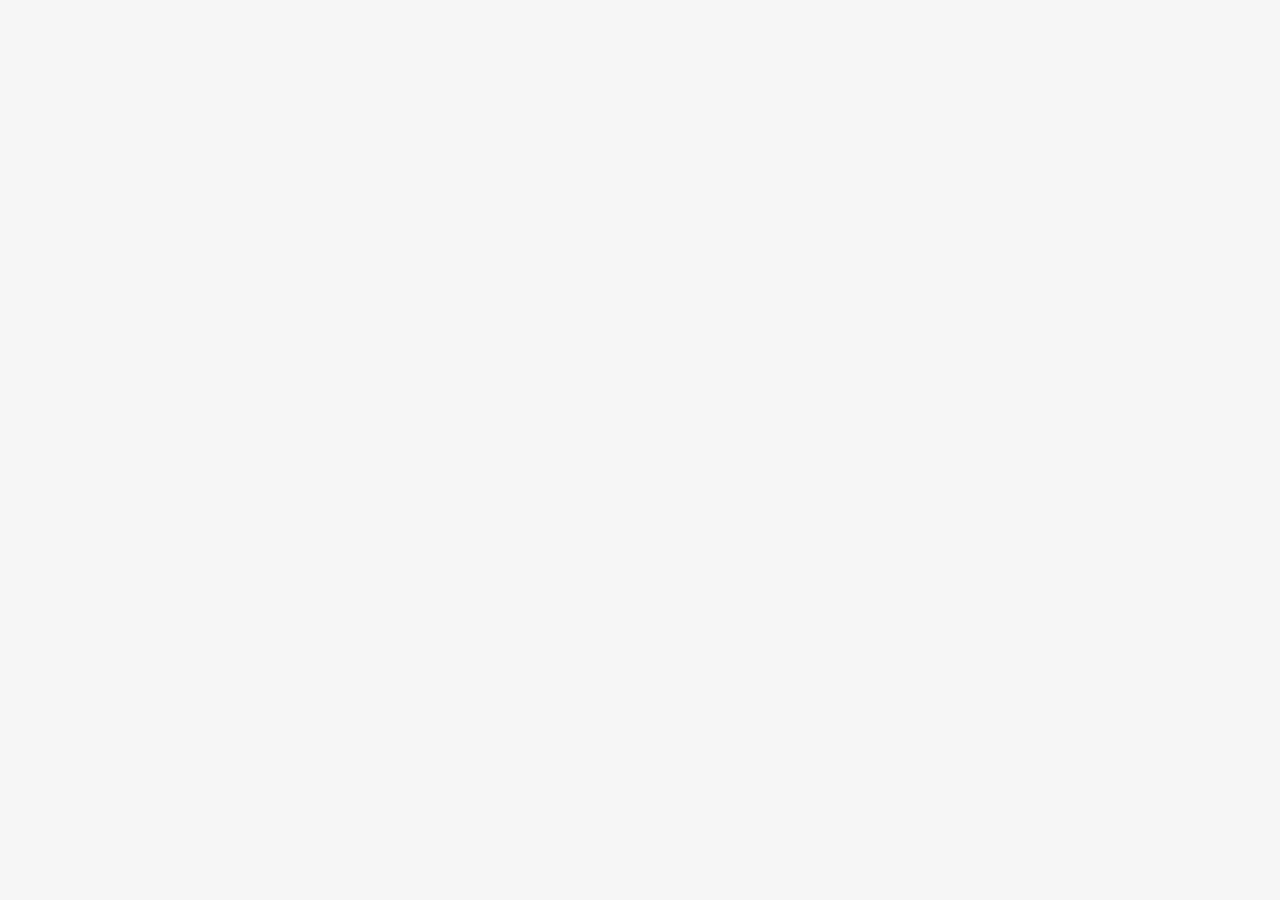
==== shop.html @ dff36bf2 "Create shop.html" ====
<!DOCTYPE html>
<html lang="en">

<head>

<meta charset="UTF-8">

<meta name="viewport" content="width=device-width, initial-scale=1.0">

<title>Kraftra | Shop</title>

<link rel="preconnect" href="https://fonts.googleapis.com">

<link rel="preconnect" href="https://fonts.gstatic.com" crossorigin>

<link href="https://fonts.googleapis.com/css2?family=Outfit:wght@300;400;500;600;700;800;900&display=swap" rel="stylesheet">

<link rel="stylesheet" href="style.css">

</head>

<body>

<script src="script.js"></script>

</body>

</html>
---- style.css ----
*{
margin:0;
padding:0;
box-sizing:border-box;
}

body{
font-family:'Outfit',sans-serif;
background:#f6f6f6;
color:#111;
overflow-x:hidden;
}

.top-bar{
background:#000;
color:#fff;
text-align:center;
padding:12px;
font-size:14px;
letter-spacing:1px;
}

header{
display:flex;
justify-content:space-between;
align-items:center;
padding:20px 8%;
background:rgba(255,255,255,.9);
backdrop-filter:blur(12px);
position:sticky;
top:0;
z-index:1000;
box-shadow:0 5px 20px rgba(0,0,0,.08);
}

.logo{
font-size:34px;
font-weight:900;
letter-spacing:4px;
cursor:pointer;
transition:.4s;
}

.logo:hover{
letter-spacing:7px;
}

nav{
display:flex;
gap:30px;
}

nav a{
text-decoration:none;
color:#111;
font-weight:600;
transition:.3s;
}

nav a:hover{
color:#777;
}

.nav-buttons{
display:flex;
gap:12px;
align-items:center;
}

.search-btn,
.cart-btn,
.login-btn{
padding:12px 22px;
border:none;
border-radius:50px;
cursor:pointer;
font-weight:600;
transition:.3s;
}

.search-btn,
.cart-btn{
background:#eee;
}

.login-btn{
background:#111;
color:#fff;
}

.hero{
display:flex;
align-items:center;
justify-content:space-between;
padding:90px 8%;
gap:70px;
min-height:90vh;
}

.hero-left{
flex:1;
}

.tag{
display:inline-block;
padding:10px 20px;
background:#111;
color:#fff;
border-radius:50px;
margin-bottom:25px;
font-size:14px;
}

.hero-left h1{
font-size:90px;
line-height:1;
margin-bottom:25px;
}

.hero-left p{
font-size:20px;
line-height:35px;
color:#555;
max-width:600px;
}

.hero-buttons{
margin-top:40px;
}

.hero-buttons button{
padding:18px 35px;
border:none;
border-radius:50px;
cursor:pointer;
font-size:16px;
margin-right:15px;
transition:.3s;
}

.hero-buttons button:first-child{
background:#111;
color:#fff;
}

.secondary-btn{
background:#fff;
border:2px solid #111 !important;
}

.hero-right{
flex:1;
display:flex;
justify-content:center;
}

.hero-right img{
width:100%;
max-width:550px;
border-radius:30px;
box-shadow:0 25px 60px rgba(0,0,0,.15);
animation:float 5s ease-in-out infinite;
}

@keyframes float{

0%{transform:translateY(0);}

50%{transform:translateY(-18px);}

100%{transform:translateY(0);}

}

.stats{
display:grid;
grid-template-columns:repeat(4,1fr);
padding:60px 8%;
background:#fff;
text-align:center;
}

.stat h2{
font-size:42px;
margin-bottom:10px;
}

.stat p{
color:#666;
}
.categories,
.products,
.creator,
.reviews,
.newsletter{
padding:90px 8%;
}

.categories h2,
.products h2,
.creator h2,
.reviews h2,
.newsletter h2{
font-size:48px;
text-align:center;
margin-bottom:60px;
}

.category-grid{
display:grid;
grid-template-columns:repeat(4,1fr);
gap:30px;
}

.card{
background:#fff;
padding:40px 30px;
border-radius:25px;
text-align:center;
box-shadow:0 10px 30px rgba(0,0,0,.08);
transition:.35s;
cursor:pointer;
}

.card:hover{
transform:translateY(-15px);
box-shadow:0 20px 50px rgba(0,0,0,.15);
}

.card h3{
font-size:24px;
margin-bottom:15px;
}

.card p{
color:#666;
}

.product-grid{
display:grid;
grid-template-columns:repeat(3,1fr);
gap:35px;
}

.product{
background:#fff;
border-radius:25px;
overflow:hidden;
box-shadow:0 12px 35px rgba(0,0,0,.08);
transition:.35s;
text-align:center;
}

.product:hover{
transform:translateY(-15px);
box-shadow:0 20px 50px rgba(0,0,0,.18);
}

.product img{
width:100%;
height:350px;
object-fit:cover;
}

.product h3{
margin:20px 0 10px;
}

.product p{
font-size:18px;
font-weight:700;
margin-bottom:20px;
}

.product button{
padding:14px 30px;
margin-bottom:25px;
background:#111;
color:#fff;
border:none;
border-radius:40px;
cursor:pointer;
}

.creator{
background:#111;
color:#fff;
text-align:center;
border-radius:40px;
margin:80px 8%;
}

.creator p{
max-width:700px;
margin:25px auto;
line-height:34px;
color:#ddd;
}

.creator button{
padding:18px 35px;
border:none;
border-radius:40px;
background:#fff;
cursor:pointer;
font-weight:700;
}

.review-grid{
display:grid;
grid-template-columns:repeat(3,1fr);
gap:30px;
}

.review{
background:#fff;
padding:35px;
border-radius:25px;
box-shadow:0 10px 30px rgba(0,0,0,.08);
line-height:30px;
}

.review h4{
margin-top:20px;
}

.newsletter{
text-align:center;
}

.newsletter p{
margin:20px auto 40px;
max-width:650px;
color:#666;
}

.newsletter-box{
display:flex;
justify-content:center;
gap:15px;
flex-wrap:wrap;
}

.newsletter-box input{
width:350px;
padding:18px;
border:2px solid #ddd;
border-radius:50px;
outline:none;
}

.newsletter-box button{
padding:18px 35px;
border:none;
border-radius:50px;
background:#111;
color:#fff;
cursor:pointer;
}

footer{
background:#000;
color:#fff;
padding:70px 8%;
text-align:center;
}

.footer-logo{
font-size:36px;
font-weight:900;
letter-spacing:5px;
margin-bottom:25px;
}

.footer-links{
margin-bottom:30px;
}

.footer-links a{
color:#fff;
text-decoration:none;
margin:0 18px;
}

footer p{
color:#aaa;
}

@media(max-width:900px){

header{
flex-direction:column;
padding:20px;
gap:20px;
}

nav{
flex-wrap:wrap;
justify-content:center;
gap:15px;
}

.hero{
flex-direction:column;
text-align:center;
}

.hero-left h1{
font-size:58px;
}

.stats,
.category-grid,
.product-grid,
.review-grid{
grid-template-columns:1fr;
}

.hero-right img{
max-width:360px;
}

.creator{
margin:40px 20px;
border-radius:25px;
}

.footer-links a{
display:inline-block;
margin:8px;
}

}
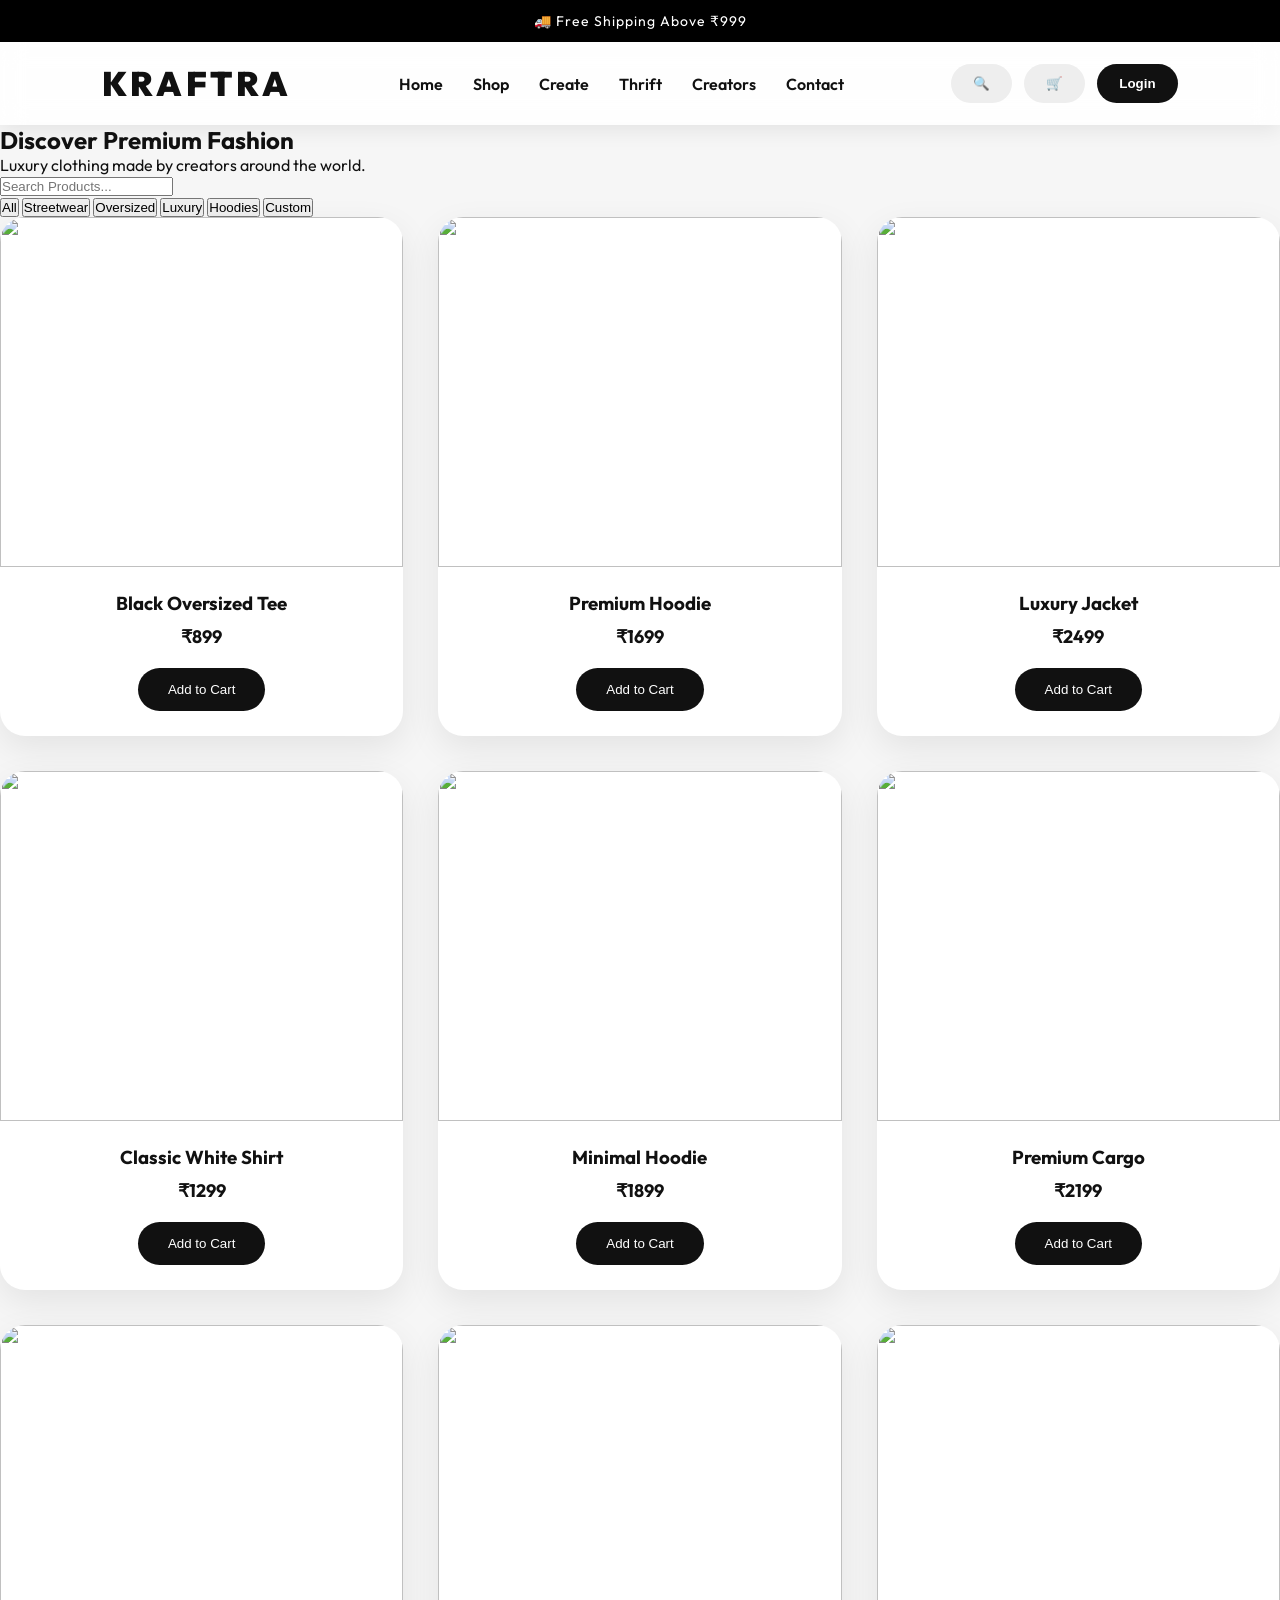
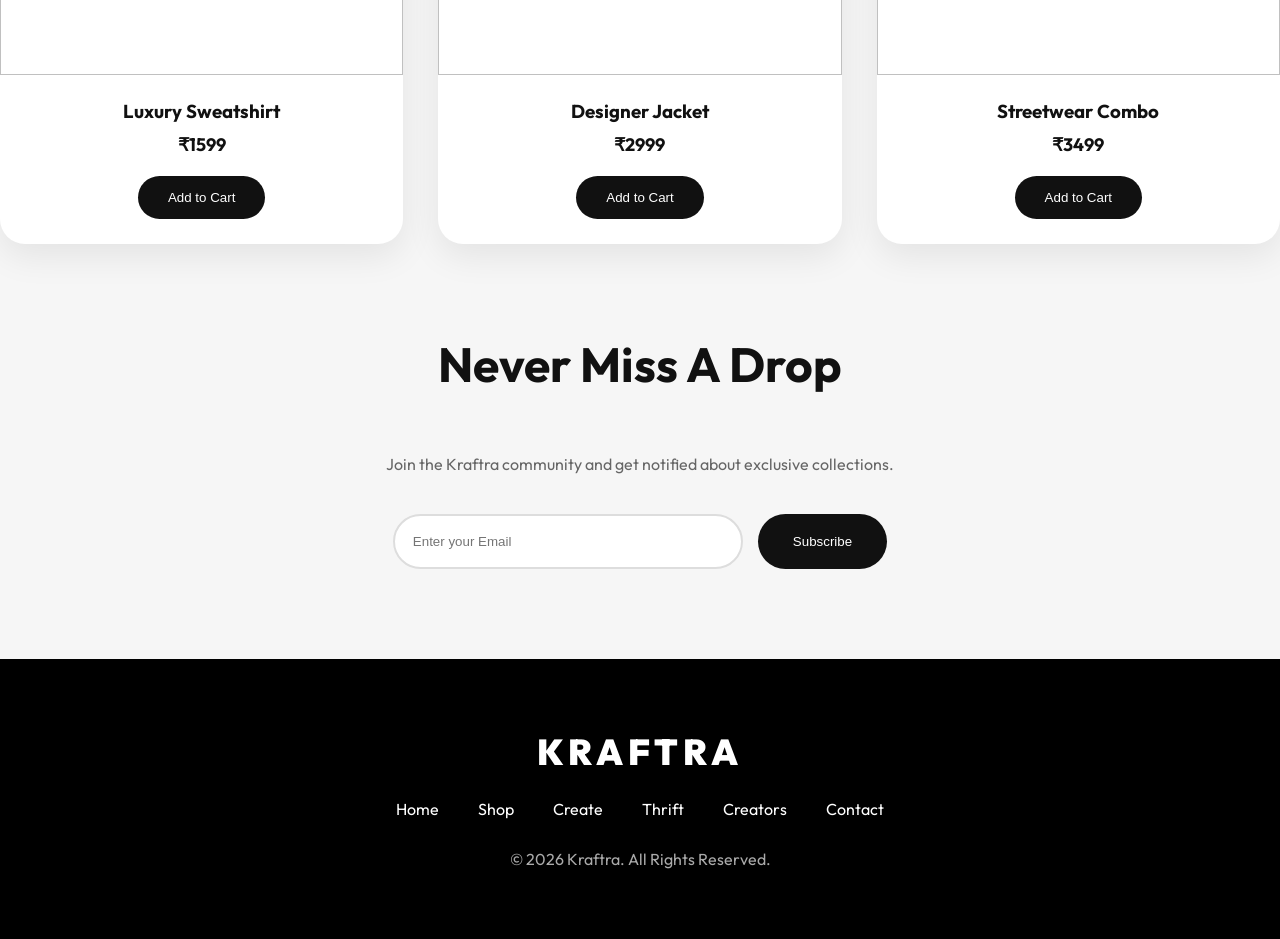
==== commit f69fbfb8: "Update shop.html" ====
--- a/shop.html
+++ b/shop.html
@@ -4,7 +4,6 @@
 <head>
 
 <meta charset="UTF-8">
-
 <meta name="viewport" content="width=device-width, initial-scale=1.0">
 
 <title>Kraftra | Shop</title>
@@ -21,6 +20,245 @@
 
 <body>
 
+<div class="top-bar">
+
+🚚 Free Shipping Above ₹999
+
+</div>
+
+<header>
+
+<div class="logo">
+KRAFTRA
+</div>
+
+<nav>
+
+<a href="index.html">Home</a>
+
+<a href="shop.html">Shop</a>
+
+<a href="#">Create</a>
+
+<a href="#">Thrift</a>
+
+<a href="#">Creators</a>
+
+<a href="#">Contact</a>
+
+</nav>
+
+<div class="nav-buttons">
+
+<button class="search-btn">🔍</button>
+
+<button class="cart-btn">🛒</button>
+
+<button class="login-btn">Login</button>
+
+</div>
+
+</header>
+
+<section class="shop-hero">
+
+<h1>Discover Premium Fashion</h1>
+
+<p>
+
+Luxury clothing made by creators around the world.
+
+</p>
+
+<input
+type="text"
+placeholder="Search Products...">
+
+</section>
+
+<section class="filters">
+
+<button>All</button>
+
+<button>Streetwear</button>
+
+<button>Oversized</button>
+
+<button>Luxury</button>
+
+<button>Hoodies</button>
+
+<button>Custom</button>
+
+</section>
+
+<section class="shop-products">
+
+<div class="product-grid">
+
+<div class="product">
+
+<img src="https://images.unsplash.com/photo-1521572163474-6864f9cf17ab?w=700">
+
+<h3>Black Oversized Tee</h3>
+
+<p>₹899</p>
+
+<button>Add to Cart</button>
+
+</div>
+
+<div class="product">
+
+<img src="https://images.unsplash.com/photo-1503342217505-b0a15ec3261c?w=700">
+
+<h3>Premium Hoodie</h3>
+
+<p>₹1699</p>
+
+<button>Add to Cart</button>
+
+</div>
+
+<div class="product">
+
+<img src="https://images.unsplash.com/photo-1496747611176-843222e1e57c?w=700">
+
+<h3>Luxury Jacket</h3>
+
+<p>₹2499</p>
+
+<button>Add to Cart</button>
+
+</div>
+<div class="product">
+
+<img src="https://images.unsplash.com/photo-1515886657613-9f3515b0c78f?w=700">
+
+<h3>Classic White Shirt</h3>
+
+<p>₹1299</p>
+
+<button>Add to Cart</button>
+
+</div>
+
+<div class="product">
+
+<img src="https://images.unsplash.com/photo-1512436991641-6745cdb1723f?w=700">
+
+<h3>Minimal Hoodie</h3>
+
+<p>₹1899</p>
+
+<button>Add to Cart</button>
+
+</div>
+
+<div class="product">
+
+<img src="https://images.unsplash.com/photo-1523398002811-999ca8dec234?w=700">
+
+<h3>Premium Cargo</h3>
+
+<p>₹2199</p>
+
+<button>Add to Cart</button>
+
+</div>
+
+<div class="product">
+
+<img src="https://images.unsplash.com/photo-1483985988355-763728e1935b?w=700">
+
+<h3>Luxury Sweatshirt</h3>
+
+<p>₹1599</p>
+
+<button>Add to Cart</button>
+
+</div>
+
+<div class="product">
+
+<img src="https://images.unsplash.com/photo-1495385794356-15371f348c31?w=700">
+
+<h3>Designer Jacket</h3>
+
+<p>₹2999</p>
+
+<button>Add to Cart</button>
+
+</div>
+
+<div class="product">
+
+<img src="https://images.unsplash.com/photo-1506629905607-d9c297d1f55c?w=700">
+
+<h3>Streetwear Combo</h3>
+
+<p>₹3499</p>
+
+<button>Add to Cart</button>
+
+</div>
+
+</div>
+
+</section>
+
+<section class="newsletter">
+
+<h2>Never Miss A Drop</h2>
+
+<p>
+
+Join the Kraftra community and get notified about exclusive collections.
+
+</p>
+
+<div class="newsletter-box">
+
+<input type="email" placeholder="Enter your Email">
+
+<button>Subscribe</button>
+
+</div>
+
+</section>
+
+<footer>
+
+<div class="footer-logo">
+
+KRAFTRA
+
+</div>
+
+<div class="footer-links">
+
+<a href="index.html">Home</a>
+
+<a href="shop.html">Shop</a>
+
+<a href="#">Create</a>
+
+<a href="#">Thrift</a>
+
+<a href="#">Creators</a>
+
+<a href="#">Contact</a>
+
+</div>
+
+<p>
+
+© 2026 Kraftra. All Rights Reserved.
+
+</p>
+
+</footer>
+
 <script src="script.js"></script>
 
 </body>
